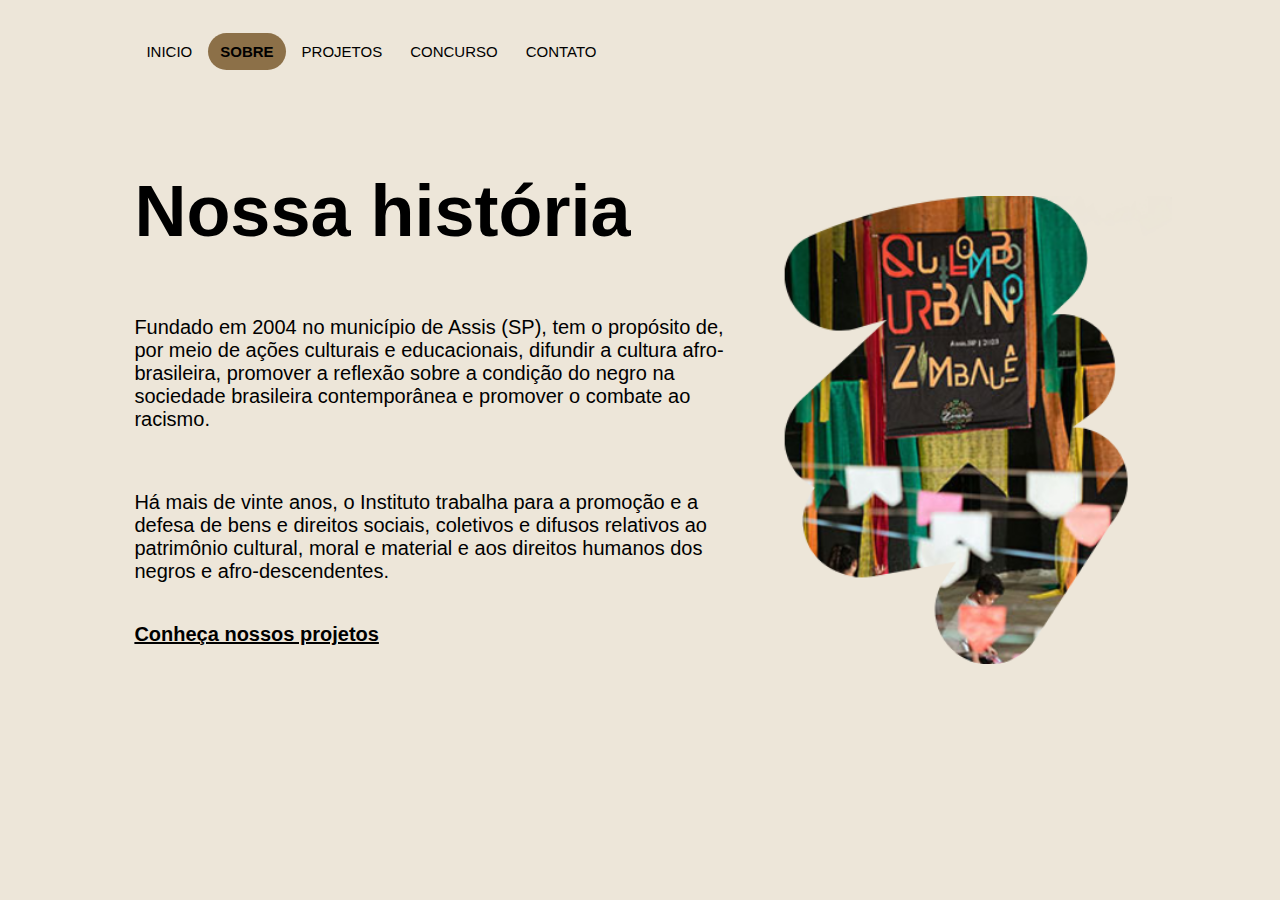
==== about.html @ 0be8d771 "Add files via upload" ====
<!DOCTYPE html>
<html lang="pt-br">
<head>
    <meta charset="UTF-8">
    <meta name="viewport" content="width=device-width, initial-scale=1.0">
    <link rel="stylesheet" href="styles/style.css">
    <title>Instituto Zimbaue</title>
</head>
<body>
    <header>
        <header class="cabecalho">
            <nav class="cabecalho_menu">
                <a class="cabecalho_menu_link" href="index.html">INICIO</a>
                <a class="cabecalho_menu_link_x" href="about.html">SOBRE</a>
                <a class="cabecalho_menu_link" href="projetos.HTML">PROJETOS</a>
                <a class="cabecalho_menu_link" href="concurso.html">CONCURSO</a>
                <a class="cabecalho_menu_link" href="contato.html">CONTATO</a>
            </nav>
            </header>
    </header>
    <main class="apresentacao">
        <section class="apresentacao_conteudo">
            <h1 class="apresentacao_conteudo_titulo">
                <strong><div class="titulo-destaque">Nossa história</div></strong>
            </h1>
            <p class="apresentacao_conteudo_texto">
Fundado em 2004 no município de Assis (SP), tem o propósito de, por meio de ações culturais e educacionais, difundir a cultura afro-brasileira, promover a reflexão sobre a condição do negro na sociedade brasileira contemporânea e promover o combate ao racismo. 
            </p>
            <p class="apresentacao_conteudo_texto">Há mais de vinte anos, o Instituto trabalha para a promoção e a defesa de bens e direitos sociais, coletivos e difusos relativos ao patrimônio cultural, moral e material e aos direitos humanos dos negros e afro-descendentes.        </p>
            <a                  class="apresentacao_botao_about"
            href="projetos.html">Conheça nossos projetos
        </p> 
               </a>
    </a></p></div></div>
        </section>
        <figure>
            <img src="assets/imagem_sobre.png" alt="Imagemsobre" class="imagem_sobre">
        </figure>
    </main>
</body>
</html>
---- styles/style.css ----
body {
    background-color: #EDE6D9;
}
.titulo-destaque {
    color:rgb(0, 0, 0);
    font-size: 200%;

}

.apresentacao {display: flex;
    align-items: center;
    justify-content: space-between;
    margin: 6% 10%;
}

.apresentacao_conteudo {
    width: 615px;
    display: flex;
    flex-direction: column;
    gap: 20px;
}

.apresentacao_conteudo_titulo {
    font-size: 36px;
    font-family: 'Krona One', sans-serif;
}

.apresentacao_conteudo_texto {
    font-size: 20px;
    font-family: 'Montserrat', sans-serif;
    color: #000000;
}

.cabecalho {
    padding: 2% 0% 0% 10%;
}

.cabecalho__menu {
    display: flex;
    gap: 40px;
}

.cabecalho_menu_link_x {
    font-family: 'Montserrat', sans-serif;
    display: inline-block;
    padding: 10px 12px;
    background-color: #8c7048;
    color: #000;
    font-weight: bold;
    font-size: 15px;
    text-align: center;
    text-decoration: none;
    border-radius: 25px;
}

.cabecalho_menu_link {
    font-family: 'Montserrat', sans-serif;
    display: inline-block;
    padding: 10px 12px;
    color: #000;
    font-size: 15px;
    text-align: center;
    text-decoration: none;
}

.icones_redes {
    width: 8%;
}

.imagem_index {
    width: 120%;
    border: #000;
    border-radius: 13px;
}

.imagem_sobre {
    width: 120%;
    padding-top: 10x;
}

.apresentacao_botao_about {
    font-family: 'Montserrat', sans-serif;
    color: #000;
    font-size: 20px;
    font-weight: bold;
}
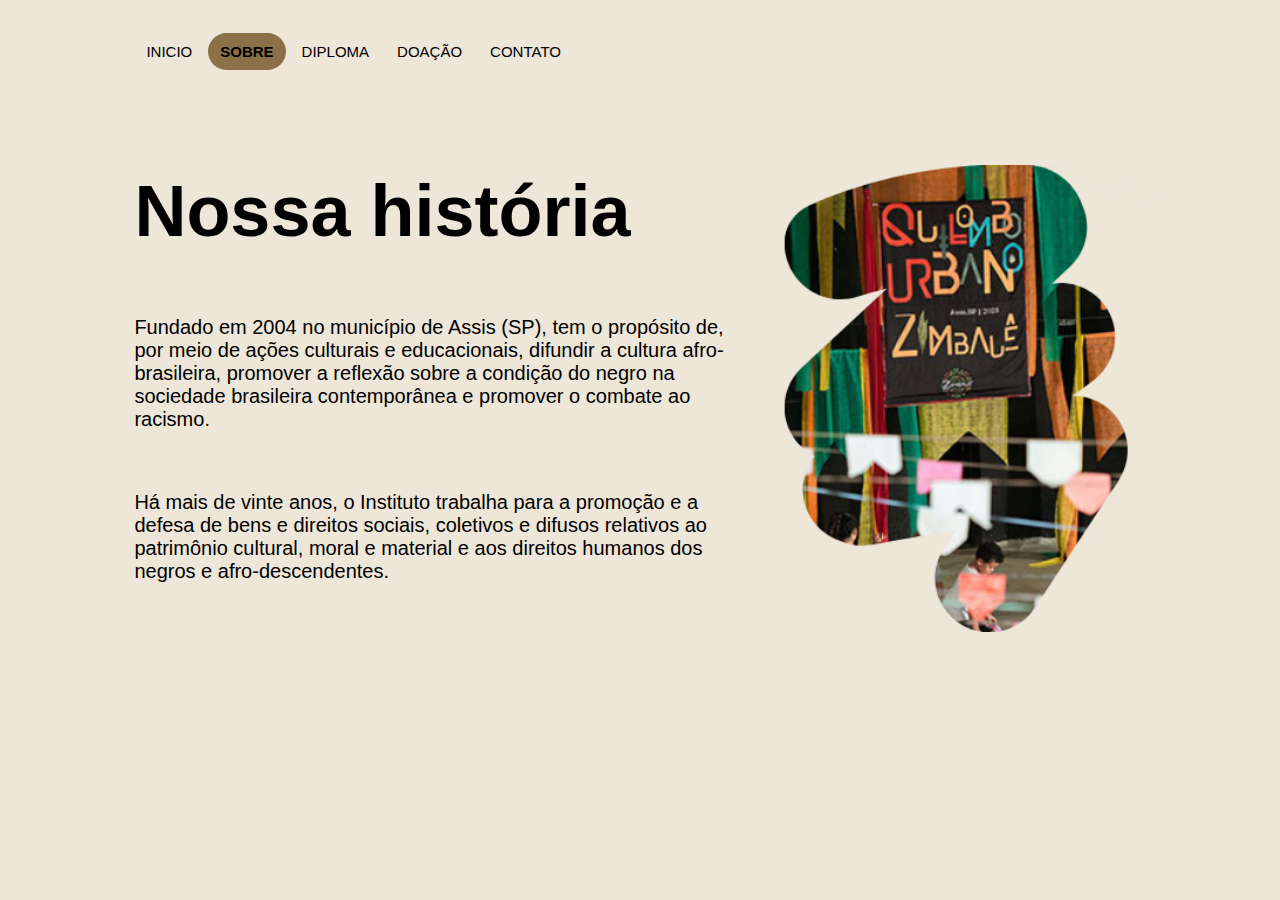
==== commit 50d92ea3: "Add files via upload" ====
--- a/about.html
+++ b/about.html
@@ -1,60 +1,49 @@
 <!DOCTYPE html>
 <html lang="pt-br">
+
 <head>
     <meta charset="UTF-8">
     <meta name="viewport" content="width=device-width, initial-scale=1.0">
     <link rel="stylesheet" href="styles/style.css">
     <title>Instituto Zimbaue</title>
 </head>
+
 <body>
     <header>
         <header class="cabecalho">
             <nav class="cabecalho_menu">
                 <a class="cabecalho_menu_link" href="index.html">INICIO</a>
                 <a class="cabecalho_menu_link_x" href="about.html">SOBRE</a>
-                <a class="cabecalho_menu_link" href="projetos.HTML">PROJETOS</a>
-                <a class="cabecalho_menu_link" href="concurso.html">CONCURSO</a>
+                <a class="cabecalho_menu_link" href="diploma.html">DIPLOMA</a>
+                <a class="cabecalho_menu_link" href="doacao.html">DOAÇÃO</a>
                 <a class="cabecalho_menu_link" href="contato.html">CONTATO</a>
             </nav>
-            </header>
+        </header>
     </header>
     <main class="apresentacao">
         <section class="apresentacao_conteudo">
             <h1 class="apresentacao_conteudo_titulo">
-                <strong><div class="titulo-destaque">Nossa história</div></strong>
+                <strong>
+                    <div class="titulo-destaque">Nossa história</div>
+                </strong>
             </h1>
             <p class="apresentacao_conteudo_texto">
-Fundado em 2004 no município de Assis (SP), tem o propósito de, por meio de ações culturais e educacionais, difundir a cultura afro-brasileira, promover a reflexão sobre a condição do negro na sociedade brasileira contemporânea e promover o combate ao racismo. 
+                Fundado em 2004 no município de Assis (SP), tem o propósito de, por meio de ações culturais e
+                educacionais, difundir a cultura afro-brasileira, promover a reflexão sobre a condição do negro na
+                sociedade brasileira contemporânea e promover o combate ao racismo.
             </p>
-            <p class="apresentacao_conteudo_texto">Há mais de vinte anos, o Instituto trabalha para a promoção e a defesa de bens e direitos sociais, coletivos e difusos relativos ao patrimônio cultural, moral e material e aos direitos humanos dos negros e afro-descendentes.        </p>
-            <a                  class="apresentacao_botao_about"
-            href="projetos.html">Conheça nossos projetos
-        </p> 
-               </a>
-    </a></p></div></div>
+            <p class="apresentacao_conteudo_texto">Há mais de vinte anos, o Instituto trabalha para a promoção e a
+                defesa de bens e direitos sociais, coletivos e difusos relativos ao patrimônio cultural, moral e
+                material e aos direitos humanos dos negros e afro-descendentes. </p>
+
+            </a></p>
+            </div>
+            </div>
         </section>
         <figure>
             <img src="assets/imagem_sobre.png" alt="Imagemsobre" class="imagem_sobre">
         </figure>
     </main>
 </body>
-</html>
 
-
-
-
-
-
-
-
-
-
-
-
-
-
-
-
-
-
-
+</html>--- a/styles/style.css
+++ b/styles/style.css
@@ -85,3 +85,8 @@
     font-weight: bold;
 }
 
+.pix {
+    width: 50%;
+    border: #000;
+    border-radius: 3px;
+}